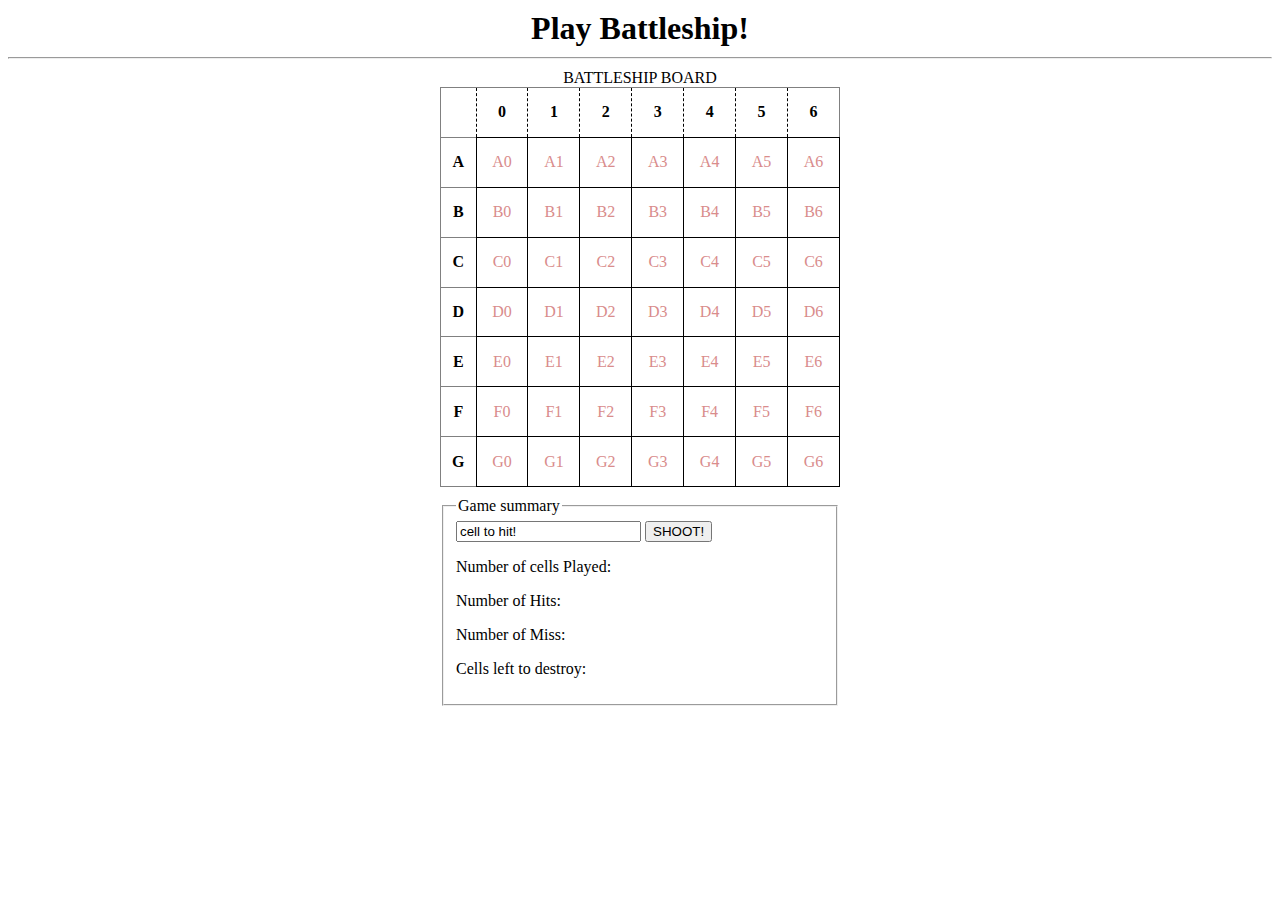
==== index.html @ 76a64ed1 "Changed file names. battleship.html --> index.html and battleship.js --> script.js" ====
<!DOCTYPE html>
<html lang='eng'>
	<head>
        <title>Battleship</title>
        <meta charset='utf-8'>
        <link rel="stylesheet" href="main.css" type="text/css">
    </head>
    <body>
        <h1>Play Battleship!</h1><hr>
        <table id="board">
          <caption>battleship board</caption>
          <tr>
            <th></th>
           <th>0</th>
           <th>1</th>
           <th>2</th>
           <th>3</th>
           <th>4</th>
           <th>5</th>
           <th>6</th>
         </tr>
          <tr>
            <th>A</th>
            <td>A0</td>
            <td>A1</td>
            <td>A2</td>
            <td>A3</td>
            <td>A4</td>
            <td>A5</td>
            <td>A6</td>
          </tr>
          <tr>
            <th>B</th>
            <td>B0</td>
            <td>B1</td>
            <td>B2</td>
            <td>B3</td>
            <td>B4</td>
            <td>B5</td>
            <td>B6</td>
          </tr>
          <tr>
            <th>C</th>
            <td>C0</td>
            <td>C1</td>
            <td>C2</td>
            <td>C3</td>
            <td>C4</td>
            <td>C5</td>
            <td>C6</td>
          </tr>
          <tr>
            <th>D</th>
            <td>D0</td>
            <td>D1</td>
            <td>D2</td>
            <td>D3</td>
            <td>D4</td>
            <td>D5</td>
            <td>D6</td>
          </tr>
          <tr>
            <th>E</th>
            <td>E0</td>
            <td>E1</td>
            <td>E2</td>
            <td>E3</td>
            <td>E4</td>
            <td>E5</td>
            <td>E6</td>
          </tr>
          <tr>
            <th>F</th>
            <td>F0</td>
            <td>F1</td>
            <td>F2</td>
            <td>F3</td>
            <td>F4</td>
            <td>F5</td>
            <td>F6</td>
          </tr>
          <tr>
            <th>G</th>
            <td>G0</td>
            <td>G1</td>
            <td>G2</td>
            <td>G3</td>
            <td>G4</td>
            <td>G5</td>
            <td>G6</td>
          </tr>
        </table>
        <div id="result">
        <fieldset>
          <legend>Game summary</legend>
          <input type="text" value="cell to hit!" id="input1">
          <input type="button" id="button1" value="SHOOT!"><br>
          <p id='p1'>Number of cells Played:</p>
          <p id="p2">Number of Hits:</p>
          <p id="p3">Number of Miss:</p>
          <p id="p4">Cells left to destroy:</p>
        </fieldset>
        </div>
        <script src='script.js'></script>
    </body>
</html>
---- main.css ----
h1, table, div {
  margin: 10px auto;
  width: 400px;
}
h1 {
  text-align: center;
}
table {
  width: 400px;
  height: 400px;
  text-align: center;
  border-style: solid;
  border-width: thin;
  border-collapse: collapse;
}
table * {
  border-width: thin;
  border-style: solid;
}
table caption {
  text-transform: uppercase;
  border: none;
}
table th {
  border-style: dashed;
}
table td {
  border-color: black;
  color: hsl(0, 50%, 70%);
}
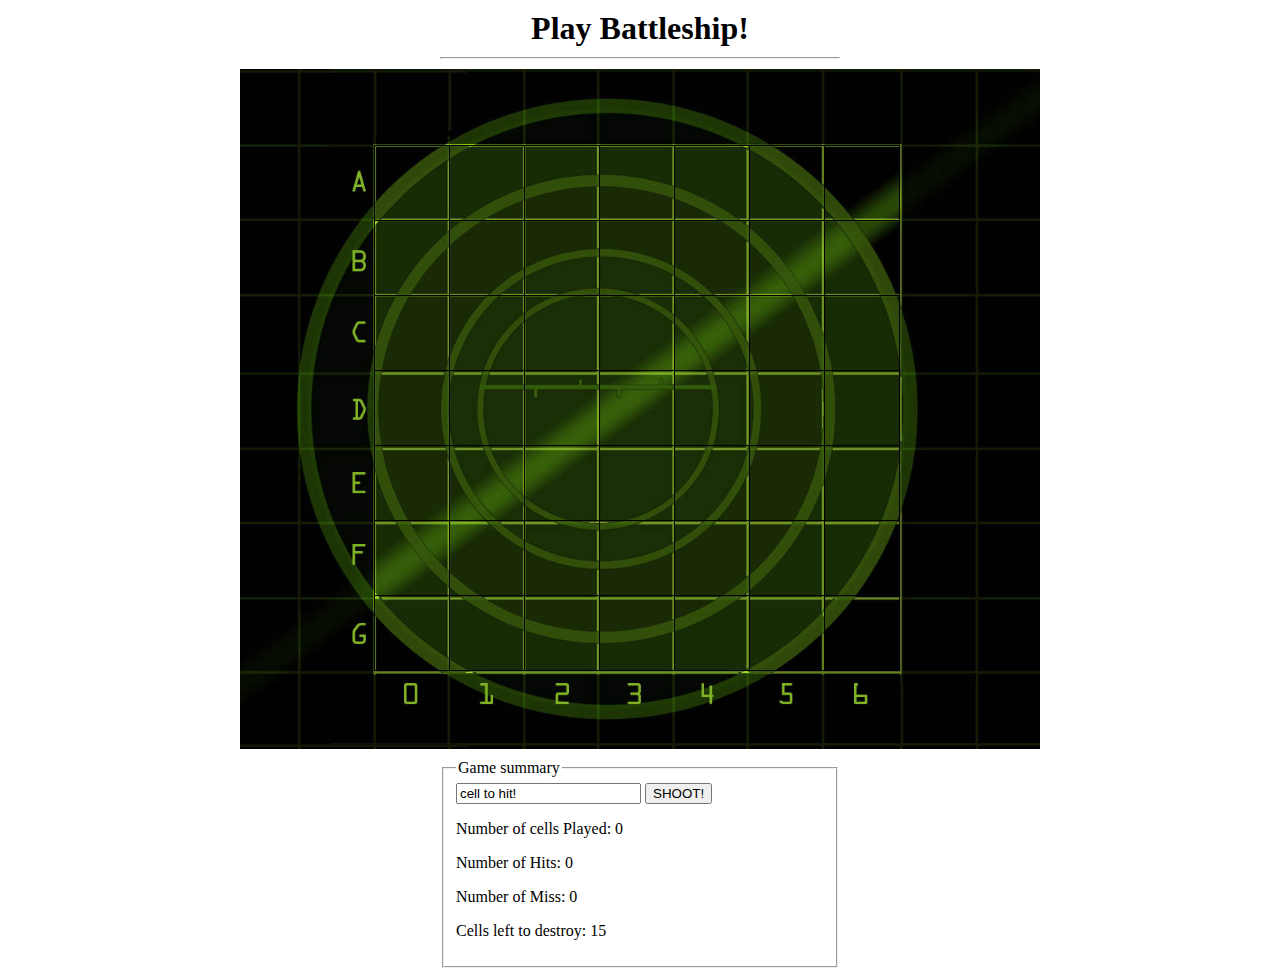
==== commit 648f67f5: "first commit" ====
--- a/index.html
+++ b/index.html
@@ -5,91 +5,77 @@
         <meta charset='utf-8'>
         <link rel="stylesheet" href="main.css" type="text/css">
     </head>
-    <body>
-        <h1>Play Battleship!</h1><hr>
-        <table id="board">
-          <caption>battleship board</caption>
-          <tr>
-            <th></th>
-           <th>0</th>
-           <th>1</th>
-           <th>2</th>
-           <th>3</th>
-           <th>4</th>
-           <th>5</th>
-           <th>6</th>
-         </tr>
-          <tr>
-            <th>A</th>
-            <td>A0</td>
-            <td>A1</td>
-            <td>A2</td>
-            <td>A3</td>
-            <td>A4</td>
-            <td>A5</td>
-            <td>A6</td>
-          </tr>
-          <tr>
-            <th>B</th>
-            <td>B0</td>
-            <td>B1</td>
-            <td>B2</td>
-            <td>B3</td>
-            <td>B4</td>
-            <td>B5</td>
-            <td>B6</td>
-          </tr>
-          <tr>
-            <th>C</th>
-            <td>C0</td>
-            <td>C1</td>
-            <td>C2</td>
-            <td>C3</td>
-            <td>C4</td>
-            <td>C5</td>
-            <td>C6</td>
-          </tr>
-          <tr>
-            <th>D</th>
-            <td>D0</td>
-            <td>D1</td>
-            <td>D2</td>
-            <td>D3</td>
-            <td>D4</td>
-            <td>D5</td>
-            <td>D6</td>
-          </tr>
-          <tr>
-            <th>E</th>
-            <td>E0</td>
-            <td>E1</td>
-            <td>E2</td>
-            <td>E3</td>
-            <td>E4</td>
-            <td>E5</td>
-            <td>E6</td>
-          </tr>
-          <tr>
-            <th>F</th>
-            <td>F0</td>
-            <td>F1</td>
-            <td>F2</td>
-            <td>F3</td>
-            <td>F4</td>
-            <td>F5</td>
-            <td>F6</td>
-          </tr>
-          <tr>
-            <th>G</th>
-            <td>G0</td>
-            <td>G1</td>
-            <td>G2</td>
-            <td>G3</td>
-            <td>G4</td>
-            <td>G5</td>
-            <td>G6</td>
-          </tr>
-        </table>
+    <body> 
+        <div class="class1">
+          <h1>Play Battleship!</h1><hr>
+        </div>
+        <div id="id1" class="class1">
+           <table id="board">
+            <tr>
+              <td></td>
+              <td></td>
+              <td></td>
+              <td></td>
+              <td></td>
+              <td></td>
+              <td></td>
+            </tr>
+            <tr>
+              <td></td>
+              <td></td>
+              <td></td>
+              <td></td>
+              <td></td>
+              <td></td>
+              <td></td>
+            </tr>
+            <tr>
+              <td></td>
+              <td></td>
+              <td></td>
+              <td></td>
+              <td></td>
+              <td></td>
+              <td></td>
+            </tr>
+            <tr>
+              <td></td>
+              <td></td>
+              <td></td>
+              <td></td>
+              <td></td>
+              <td></td>
+              <td></td>
+            </tr>
+            <tr>
+              <td></td>
+              <td></td>
+              <td></td>
+              <td></td>
+              <td></td>
+              <td></td>
+              <td></td>
+            </tr>
+            <tr>
+              <td></td>
+              <td></td>
+              <td></td>
+              <td></td>
+              <td></td>
+              <td></td>
+              <td></td>
+            </tr>
+            <tr>
+              <td></td>
+              <td></td>
+              <td></td>
+              <td></td>
+              <td></td>
+              <td></td>
+              <td></td>
+            </tr>
+          </table>
+        </div>
         <div id="result">
         <fieldset>
           <legend>Game summary</legend>
--- a/main.css
+++ b/main.css
@@ -1,4 +1,4 @@
-h1, table, div {
+h1, div {
   margin: 10px auto;
   width: 400px;
 }
@@ -6,12 +6,17 @@
   text-align: center;
 }
 table {
-  width: 400px;
-  height: 400px;
+/*
+  width: 528px;
+  height: 528px;
+*/
   text-align: center;
   border-style: solid;
   border-width: thin;
   border-collapse: collapse;
+  position: relative;
+  top: 76px;
+  left: 134px;
 }
 table * {
   border-width: thin;
@@ -26,5 +31,25 @@
 }
 table td {
   border-color: black;
-  color: hsl(0, 50%, 70%);
+  color: white;
+  font-weight: 600;
+  width: 72px;
+  height: 72px;
+}
+
+.played {
+  background-color: gray;
+  color: black;
+  font-size: 14px;
+/*
+  width: 70px;
+  height: 70px;
+*/
+}
+
+#id1 {
+  width: 800px;
+  height: 680px;
+  background-image: url(board.jpg);
+  background-size: 800px;
 }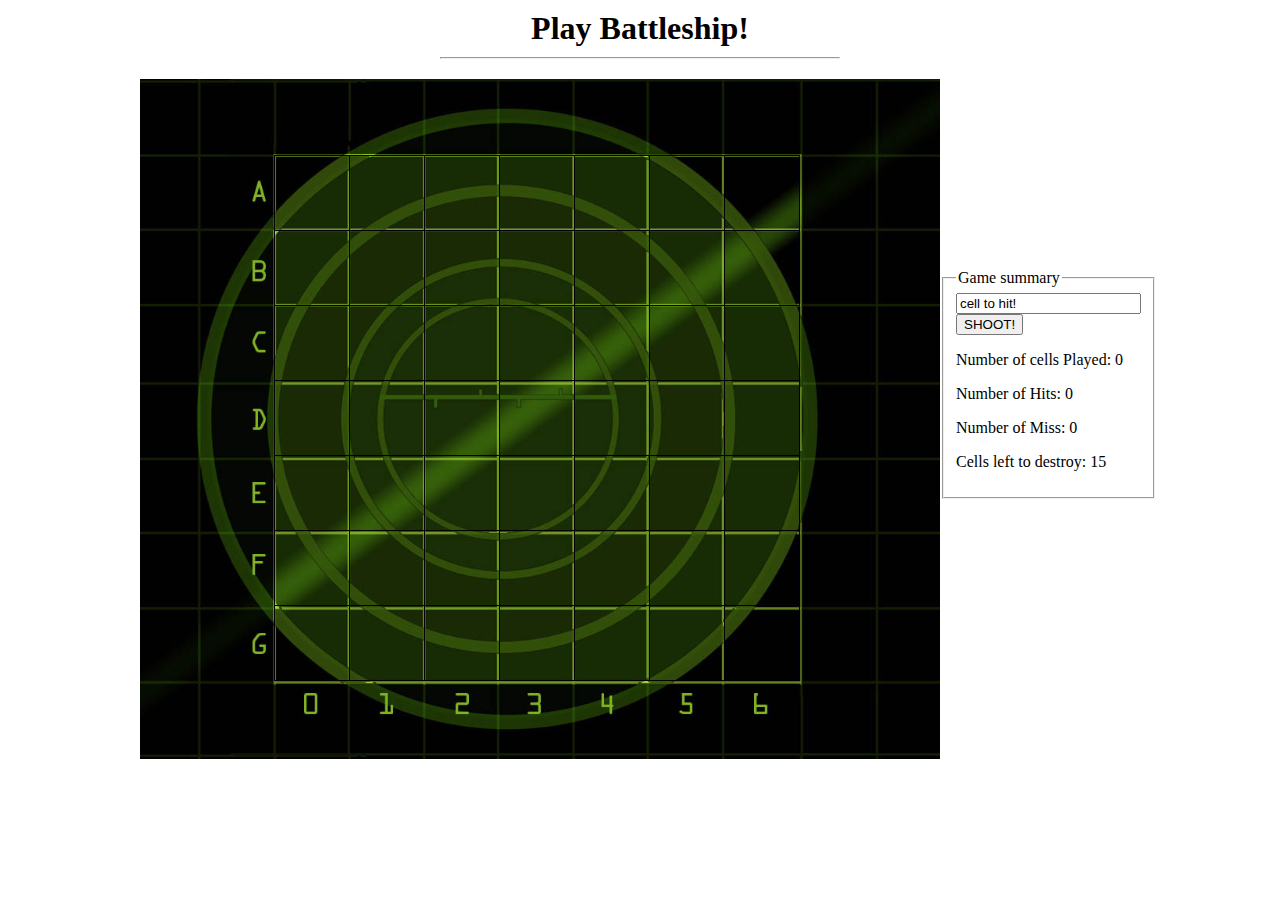
==== commit 58e9a86b: "ADDED: empty README.md file, hit and miss images on the board and moved game summary section to the " ====
--- a/index.html
+++ b/index.html
@@ -1,93 +1,98 @@
 <!DOCTYPE html>
 <html lang='eng'>
-	<head>
-        <title>Battleship</title>
-        <meta charset='utf-8'>
-        <link rel="stylesheet" href="main.css" type="text/css">
-    </head>
-    <body> 
-        <div class="class1">
-          <h1>Play Battleship!</h1><hr>
-        </div>
-        <div id="id1" class="class1">
-           <table id="board">
-            <tr>
-              <td></td>
-              <td></td>
-              <td></td>
-              <td></td>
-              <td></td>
-              <td></td>
-              <td></td>
-            </tr>
-            <tr>
-              <td></td>
-              <td></td>
-              <td></td>
-              <td></td>
-              <td></td>
-              <td></td>
-              <td></td>
-            </tr>
-            <tr>
-              <td></td>
-              <td></td>
-              <td></td>
-              <td></td>
-              <td></td>
-              <td></td>
-              <td></td>
-            </tr>
-            <tr>
-              <td></td>
-              <td></td>
-              <td></td>
-              <td></td>
-              <td></td>
-              <td></td>
-              <td></td>
-            </tr>
-            <tr>
-              <td></td>
-              <td></td>
-              <td></td>
-              <td></td>
-              <td></td>
-              <td></td>
-              <td></td>
-            </tr>
-            <tr>
-              <td></td>
-              <td></td>
-              <td></td>
-              <td></td>
-              <td></td>
-              <td></td>
-              <td></td>
-            </tr>
-            <tr>
-              <td></td>
-              <td></td>
-              <td></td>
-              <td></td>
-              <td></td>
-              <td></td>
-              <td></td>
-            </tr>
-          </table>
-        </div>
-        <div id="result">
-        <fieldset>
-          <legend>Game summary</legend>
-          <input type="text" value="cell to hit!" id="input1">
-          <input type="button" id="button1" value="SHOOT!"><br>
-          <p id='p1'>Number of cells Played:</p>
-          <p id="p2">Number of Hits:</p>
-          <p id="p3">Number of Miss:</p>
-          <p id="p4">Cells left to destroy:</p>
-        </fieldset>
-        </div>
-        <script src='script.js'></script>
-    </body>
-</html>
 
+<head>
+  <title>Battleship</title>
+  <meta charset='utf-8'>
+  <link rel="stylesheet" href="main.css" type="text/css">
+</head>
+
+<body>
+  <div class="class1">
+    <h1>Play Battleship!</h1>
+    <hr>
+  </div>
+  <div id="mainBody">
+    <div id="id1" class="class1">
+      <table id="board">
+        <tr>
+          <td></td>
+          <td></td>
+          <td></td>
+          <td></td>
+          <td></td>
+          <td></td>
+          <td></td>
+        </tr>
+        <tr>
+          <td></td>
+          <td></td>
+          <td></td>
+          <td></td>
+          <td></td>
+          <td></td>
+          <td></td>
+        </tr>
+        <tr>
+          <td></td>
+          <td></td>
+          <td></td>
+          <td></td>
+          <td></td>
+          <td></td>
+          <td></td>
+        </tr>
+        <tr>
+          <td></td>
+          <td></td>
+          <td></td>
+          <td></td>
+          <td></td>
+          <td></td>
+          <td></td>
+        </tr>
+        <tr>
+          <td></td>
+          <td></td>
+          <td></td>
+          <td></td>
+          <td></td>
+          <td></td>
+          <td></td>
+        </tr>
+        <tr>
+          <td></td>
+          <td></td>
+          <td></td>
+          <td></td>
+          <td></td>
+          <td></td>
+          <td></td>
+        </tr>
+        <tr>
+          <td></td>
+          <td></td>
+          <td></td>
+          <td></td>
+          <td></td>
+          <td></td>
+          <td></td>
+        </tr>
+      </table>
+    </div>
+    <div id="result">
+    <fieldset>
+      <legend>Game summary</legend>
+      <input type="text" value="cell to hit!" id="input1">
+      <input type="button" id="button1" value="SHOOT!"><br>
+      <p id='p1'>Number of cells Played:</p>
+      <p id="p2">Number of Hits:</p>
+      <p id="p3">Number of Miss:</p>
+      <p id="p4">Cells left to destroy:</p>
+    </fieldset>
+  </div>
+  </div>
+  <script src='script.js'></script>
+</body>
+
+</html>--- a/main.css
+++ b/main.css
@@ -1,15 +1,14 @@
-h1, div {
+h1,
+div {
   margin: 10px auto;
   width: 400px;
 }
+
 h1 {
   text-align: center;
 }
+
 table {
-/*
-  width: 528px;
-  height: 528px;
-*/
   text-align: center;
   border-style: solid;
   border-width: thin;
@@ -18,17 +17,21 @@
   top: 76px;
   left: 134px;
 }
+
 table * {
   border-width: thin;
   border-style: solid;
 }
+
 table caption {
   text-transform: uppercase;
   border: none;
 }
+
 table th {
   border-style: dashed;
 }
+
 table td {
   border-color: black;
   color: white;
@@ -37,14 +40,9 @@
   height: 72px;
 }
 
-.played {
-  background-color: gray;
-  color: black;
-  font-size: 14px;
-/*
-  width: 70px;
-  height: 70px;
-*/
+#mainBody {
+  width: 1000px;
+  height: 800px;
 }
 
 #id1 {
@@ -52,4 +50,27 @@
   height: 680px;
   background-image: url(board.jpg);
   background-size: 800px;
-}+  float: left;
+}
+
+#result {
+  float: right;
+  width: 200px;
+  margin-top: 200px;
+}
+
+.playedCell {
+  background-size: 65px;
+  width: 65px;
+  height: 30px;
+  background-repeat: no-repeat;
+  border: none;
+}
+
+.shipImg {
+  background-image: url(ship.png);
+}
+
+.missImg {
+  background-image: url(miss.png);
+}
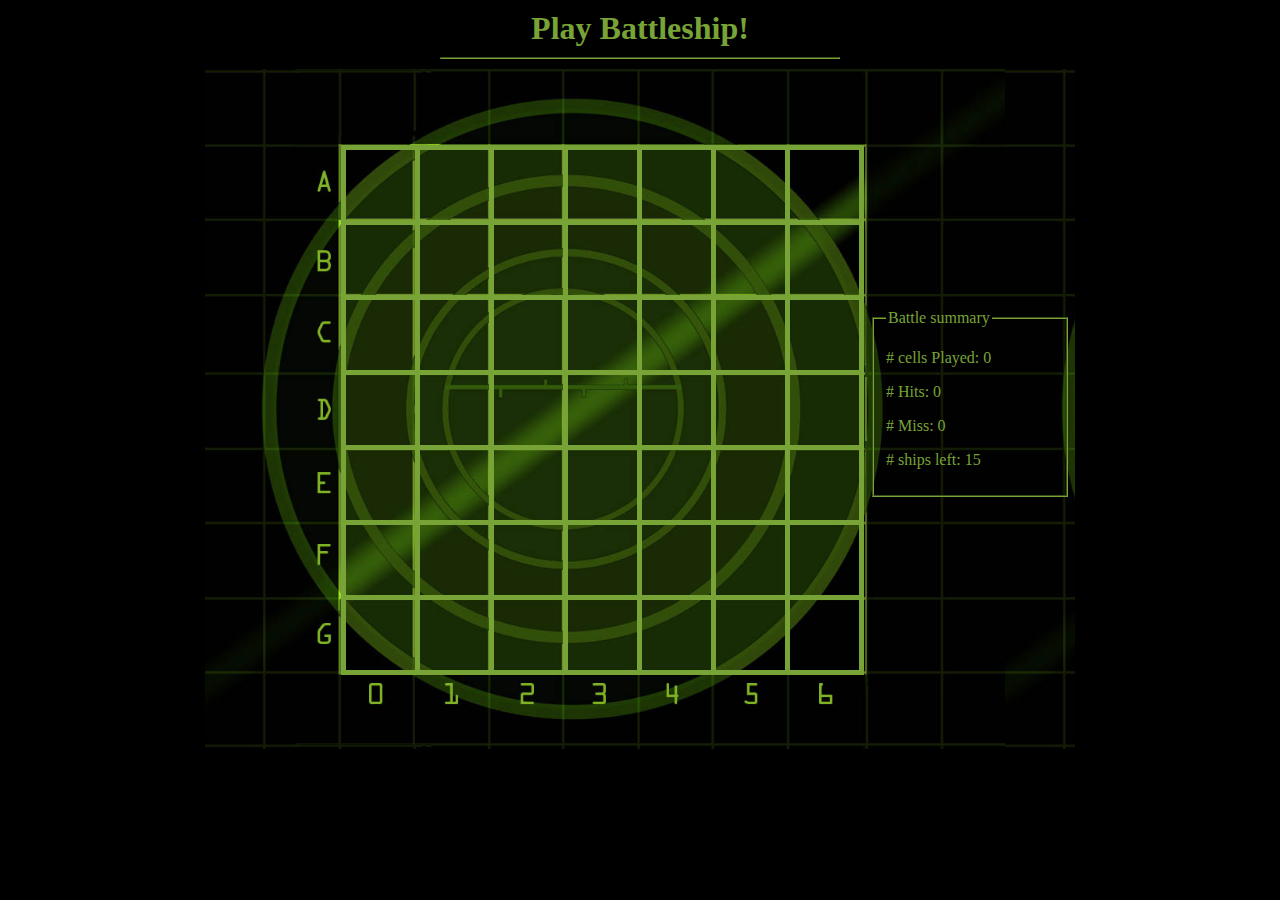
==== commit eb71ab5a: "Remove input and button, the game is click based. added color and style to different elements" ====
--- a/index.html
+++ b/index.html
@@ -2,97 +2,99 @@
 <html lang='eng'>
 
 <head>
-  <title>Battleship</title>
-  <meta charset='utf-8'>
-  <link rel="stylesheet" href="main.css" type="text/css">
+    <title>Battleship</title>
+    <meta charset='utf-8'>
+    <link rel="stylesheet" href="main.css" type="text/css">
 </head>
 
 <body>
-  <div class="class1">
-    <h1>Play Battleship!</h1>
-    <hr>
-  </div>
-  <div id="mainBody">
-    <div id="id1" class="class1">
-      <table id="board">
-        <tr>
-          <td></td>
-          <td></td>
-          <td></td>
-          <td></td>
-          <td></td>
-          <td></td>
-          <td></td>
-        </tr>
-        <tr>
-          <td></td>
-          <td></td>
-          <td></td>
-          <td></td>
-          <td></td>
-          <td></td>
-          <td></td>
-        </tr>
-        <tr>
-          <td></td>
-          <td></td>
-          <td></td>
-          <td></td>
-          <td></td>
-          <td></td>
-          <td></td>
-        </tr>
-        <tr>
-          <td></td>
-          <td></td>
-          <td></td>
-          <td></td>
-          <td></td>
-          <td></td>
-          <td></td>
-        </tr>
-        <tr>
-          <td></td>
-          <td></td>
-          <td></td>
-          <td></td>
-          <td></td>
-          <td></td>
-          <td></td>
-        </tr>
-        <tr>
-          <td></td>
-          <td></td>
-          <td></td>
-          <td></td>
-          <td></td>
-          <td></td>
-          <td></td>
-        </tr>
-        <tr>
-          <td></td>
-          <td></td>
-          <td></td>
-          <td></td>
-          <td></td>
-          <td></td>
-          <td></td>
-        </tr>
-      </table>
+    <div class="class1">
+        <h1>Play Battleship!</h1>
+        <hr>
     </div>
-    <div id="result">
-    <fieldset>
-      <legend>Game summary</legend>
-      <input type="text" value="cell to hit!" id="input1">
-      <input type="button" id="button1" value="SHOOT!"><br>
-      <p id='p1'>Number of cells Played:</p>
-      <p id="p2">Number of Hits:</p>
-      <p id="p3">Number of Miss:</p>
-      <p id="p4">Cells left to destroy:</p>
-    </fieldset>
-  </div>
-  </div>
-  <script src='script.js'></script>
+    <div id="mainBody">
+        <div id="id1" class="class1">
+            <table id="board">
+                <tr>
+                    <td></td>
+                    <td></td>
+                    <td></td>
+                    <td></td>
+                    <td></td>
+                    <td></td>
+                    <td></td>
+                </tr>
+                <tr>
+                    <td></td>
+                    <td></td>
+                    <td></td>
+                    <td></td>
+                    <td></td>
+                    <td></td>
+                    <td></td>
+                </tr>
+                <tr>
+                    <td></td>
+                    <td></td>
+                    <td></td>
+                    <td></td>
+                    <td></td>
+                    <td></td>
+                    <td></td>
+                </tr>
+                <tr>
+                    <td></td>
+                    <td></td>
+                    <td></td>
+                    <td></td>
+                    <td></td>
+                    <td></td>
+                    <td></td>
+                </tr>
+                <tr>
+                    <td></td>
+                    <td></td>
+                    <td></td>
+                    <td></td>
+                    <td></td>
+                    <td></td>
+                    <td></td>
+                </tr>
+                <tr>
+                    <td></td>
+                    <td></td>
+                    <td></td>
+                    <td></td>
+                    <td></td>
+                    <td></td>
+                    <td></td>
+                </tr>
+                <tr>
+                    <td></td>
+                    <td></td>
+                    <td></td>
+                    <td></td>
+                    <td></td>
+                    <td></td>
+                    <td></td>
+                </tr>
+            </table>
+            <div id="result">
+                <fieldset>
+                    <legend>Battle summary</legend>
+                    <!--
+          <input type="text" value="cell to hit!" id="input1">
+          <input type="button" id="button1" value="SHOOT!"><br>
+    -->
+                    <p id='p1'># cells Played:</p>
+                    <p id="p2"># Hits:</p>
+                    <p id="p3"># Miss:</p>
+                    <p id="p4"># ships left:</p>
+                </fieldset>
+            </div>
+        </div>
+    </div>
+    <script src='script.js'></script>
 </body>
 
 </html>--- a/main.css
+++ b/main.css
@@ -1,76 +1,92 @@
+body {
+    background-color: black;
+    color: rgba(120, 163, 54);
+}
+
+hr {
+    border-color: rgba(120, 163, 54)
+}
+
 h1,
 div {
-  margin: 10px auto;
-  width: 400px;
+    margin: 10px auto;
+    width: 400px;
 }
 
 h1 {
-  text-align: center;
+    text-align: center;
 }
 
 table {
-  text-align: center;
-  border-style: solid;
-  border-width: thin;
-  border-collapse: collapse;
-  position: relative;
-  top: 76px;
-  left: 134px;
+    text-align: center;
+    border-style: solid;
+    border-width: thin;
+    border-collapse: collapse;
+    position: relative;
+    top: 76px;
+    left: 136px;
+    /*    border-color: rgba(120, 163, 54);*/
 }
 
 table * {
-  border-width: thin;
-  border-style: solid;
+    border-width: thin;
+    border-style: solid;
+    /*    border-color: rgba(120, 163, 54);*/
 }
 
 table caption {
-  text-transform: uppercase;
-  border: none;
-}
-
-table th {
-  border-style: dashed;
+    text-transform: uppercase;
+    border: none;
 }
 
 table td {
-  border-color: black;
-  color: white;
-  font-weight: 600;
-  width: 72px;
-  height: 72px;
+    border-color: rgba(120, 163, 54);
+    border-width: thick;
+    color: white;
+    font-weight: 600;
+    width: 67px;
+    height: 68px;
 }
 
 #mainBody {
-  width: 1000px;
-  height: 800px;
+    width: 1000px;
+    height: 800px;
 }
 
 #id1 {
-  width: 800px;
-  height: 680px;
-  background-image: url(board.jpg);
-  background-size: 800px;
-  float: left;
+    width: 870px;
+    height: 680px;
+    background-image: url(board.jpg);
+    background-size: 800px;
+    /*    float: left;*/
 }
 
 #result {
-  float: right;
-  width: 200px;
-  margin-top: 200px;
+    color: rgba(120, 163, 54);
+    position: relative;
+    top: -300px;
+    left: 330px;
+    /*    float: right;*/
+    width: 200px;
+    /*    right: 140px;*/
+}
+
+#result fieldset {
+    border-color: rgba(120, 163, 54);
 }
 
 .playedCell {
-  background-size: 65px;
-  width: 65px;
-  height: 30px;
-  background-repeat: no-repeat;
-  border: none;
+    background-size: 65px;
+    width: 65px;
+    height: 30px;
+    background-repeat: no-repeat;
+    border: none;
 }
 
 .shipImg {
-  background-image: url(ship.png);
+    background-image: url(ship.png);
 }
 
 .missImg {
-  background-image: url(miss.png);
-}
+    background-image: url(miss.png);
+}